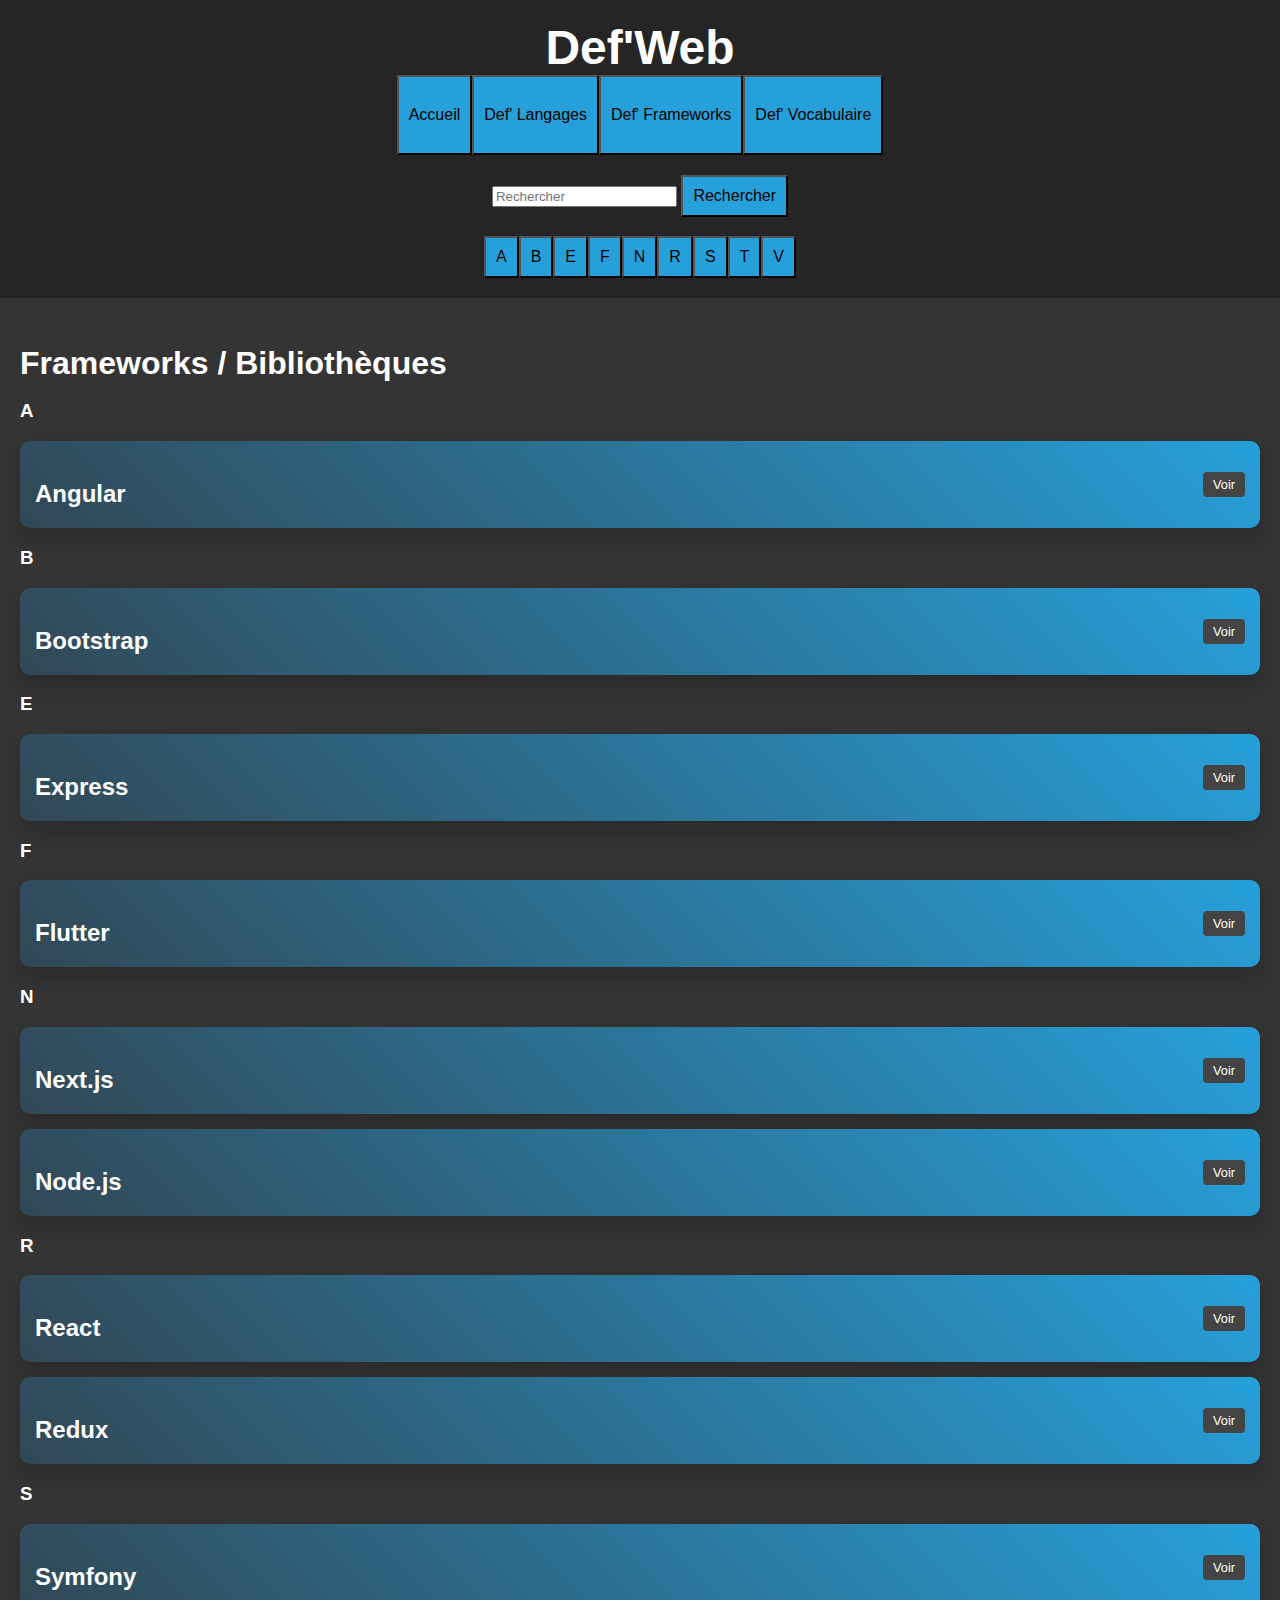
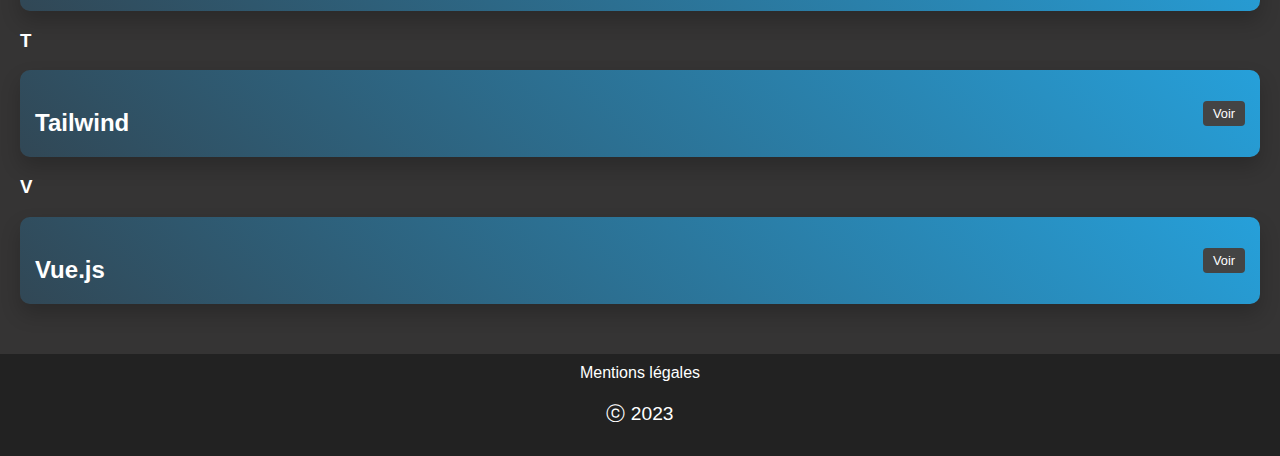
==== frameworks.html @ a6ba09f9 "ajout de quelques frameworks / modification du JS pour n'afficher que les data-letter présents dans " ====
<!DOCTYPE html>
<html lang="fr">
  <head>
    <meta charset="UTF-8" />
    <meta http-equiv="X-UA-Compatible" content="IE=edge" />
    <meta name="viewport" content="width=device-width, initial-scale=1.0" />
    <link rel="stylesheet" href="style.css" />
    <title>Def'Web</title>
  </head>
  <body>
    <header>
      <h1>Def'Web</h1>
      <section class="button-menu">
        <a href="index.html">
          <button class="menu">Accueil</button>
        </a>
        <a href="langages.html">
          <button class="menu">Def' Langages</button>
        </a>
        <a href="frameworks.html">
          <button class="menu">Def' Frameworks</button>
        </a>
        <a href="vocabulaire.html">
          <button class="menu">Def' Vocabulaire</button>
        </a>
      </section>
      <form>
        <input name="searchFrame" id="searchFrame" placeholder="Rechercher" />
        <button type="submit">Rechercher</button>
        <p id="frameMessage"></p>
      </form>
      <div id="alphabetButtons"></div>
    </header>
    <main>
      <section class="category">
        <h2>Frameworks / Bibliothèques</h2>
        <h3 class="letter" data-letter="A">A</h3>
        <section class="card">
          <div class="card-header">
            <h3 class="card-title">Angular</h3>
            <button class="card-toggle">Voir</button>
          </div>
          <div class="card-content">
            <p class="card-definition">
              Angular est un framework JavaScript développé par Google. Il est
              utilisé pour la création d'applications web dynamiques et
              performantes. Angular propose une architecture basée sur les
              composants et facilite la manipulation du DOM, la gestion des
              états et la communication avec les services web.
            </p>
            <p class="card-example">Exemple de code Angular :</p>
            <pre><code>import { Component } from '@angular/core';
        
        @Component({
          selector: 'app-root',
          template: `
            &lt;h1&gt;Hello, Angular!&lt;/h1&gt;
          `
        })
        export class AppComponent { }</code></pre>
          </div>
        </section>
        <h3 class="letter" data-letter="B">B</h3>
        <section class="card">
          <div class="card-header">
            <h3 class="card-title">Bootstrap</h3>
            <button class="card-toggle">Voir</button>
          </div>
          <div class="card-content">
            <p class="card-definition">
              Bootstrap est une bibliothèque CSS populaire qui offre une
              collection de composants prêts à l'emploi et un système de grille
              responsive. Elle facilite la création d'interfaces web modernes et
              attractives avec peu de code.
            </p>
            <p class="card-example">Exemple d'utilisation de Bootstrap :</p>
            <pre><code>&lt;html&gt;
          &lt;head&gt;
            &lt;link rel="stylesheet" href="https://stackpath.bootstrapcdn.com/bootstrap/4.5.2/css/bootstrap.min.css" integrity="sha384-pzjw8y/u/mKp12ZlE6R5EL3p5SLZK8YbU8LGA3k6TTCFKe6l/A6pzN1q5PZcw7Ys" crossorigin="anonymous"&gt;
          &lt;/head&gt;
          &lt;body&gt;
            &lt;div class="container"&gt;
              &lt;h1&gt;Hello, Bootstrap!&lt;/h1&gt;
              &lt;button class="btn btn-primary"&gt;Click Me&lt;/button&gt;
            &lt;/div&gt;
            &lt;script src="https://code.jquery.com/jquery-3.5.1.slim.min.js" integrity="sha384-DfXdz2htPH0lsSSs5nCTpuj/zy4C+OGpamoFVy38MVBnE+IbbVYUew+OrCXaRkfj" crossorigin="anonymous"&gt;&lt;/script&gt;
            &lt;script src="https://cdn.jsdelivr.net/npm/bootstrap@4.5.2/dist/js/bootstrap.bundle.min.js" integrity="sha384-pzjw8y/u/mKp12ZlE6R5EL3p5SLZK8YbU8LGA3k6TTCFKe6l/A6pzN1q5PZcw7Ys" crossorigin="anonymous"&gt;&lt;/script&gt;
          &lt;/body&gt;
        &lt;/html&gt;</code></pre>
          </div>
        </section>
        <h3 class="letter" data-letter="E">E</h3>
        <section class="card">
          <div class="card-header">
            <h3 class="card-title">Express</h3>
            <button class="card-toggle">Voir</button>
          </div>
          <div class="card-content">
            <p class="card-definition">
              Express est un framework web minimaliste pour Node.js. Il
              simplifie la création d'applications web en fournissant des
              fonctionnalités pour la gestion des routes, des middlewares et des
              requêtes/réponses HTTP.
            </p>
            <p class="card-example">Exemple d'utilisation d'Express :</p>
            <pre><code>const express = require('express');
        const app = express();
        
        app.get('/', (req, res) => {
          res.send('Hello, Express!');
        });
        
        app.listen(3000, () => {
          console.log('Server running at http://localhost:3000/');
        });</code></pre>
          </div>
        </section>
        <h3 class="letter" data-letter="F">F</h3>
        <section class="card">
          <div class="card-header">
            <h3 class="card-title">Flutter</h3>
            <button class="card-toggle">Voir</button>
          </div>
          <div class="card-content">
            <p class="card-definition">
              Flutter est un framework de développement d'applications
              multiplateformes créé par Google. Il permet de créer des
              applications mobiles et de bureau avec un seul codebase, en
              utilisant le langage de programmation Dart.
            </p>
            <p class="card-example">Exemple d'utilisation de Flutter :</p>
            <pre><code>// main.dart
        import 'package:flutter/material.dart';
        
        void main() {
          runApp(MyApp());
        }
        
        class MyApp extends StatelessWidget {
          @override
          Widget build(BuildContext context) {
            return MaterialApp(
              home: Scaffold(
                appBar: AppBar(
                  title: Text('Hello, Flutter!'),
                ),
                body: Center(
                  child: Text('Welcome to Flutter'),
                ),
              ),
            );
          }
        }</code></pre>
          </div>
        </section>

        <h3 class="letter" data-letter="N">N</h3>
        <section class="card">
          <div class="card-header">
            <h3 class="card-title">Next.js</h3>
            <button class="card-toggle">Voir</button>
          </div>
          <div class="card-content">
            <p class="card-definition">
              Next.js est un framework de développement web basé sur React. Il
              permet de créer des applications web modernes avec des
              fonctionnalités avancées telles que le rendu côté serveur (SSR),
              le rendu statique (SSG) et le routage client-side.
            </p>
            <p class="card-example">Exemple d'utilisation de Next.js :</p>
            <pre><code>// pages/index.js
        import React from 'react';
        
        const HomePage = () => {
          return (
            &lt;div&gt;
              &lt;h1&gt;Hello, Next.js!&lt;/h1&gt;
            &lt;/div&gt;
          );
        };
        
        export default HomePage;</code></pre>
          </div>
        </section>
        <section class="card">
          <div class="card-header">
            <h3 class="card-title">Node.js</h3>
            <button class="card-toggle">Voir</button>
          </div>
          <div class="card-content">
            <p class="card-definition">
              Node.js est un environnement d'exécution JavaScript côté serveur.
              Il permet d'exécuter du code JavaScript en dehors d'un navigateur
              et est souvent utilisé pour créer des serveurs web, des outils en
              ligne de commande et des applications réseau.
            </p>
            <p class="card-example">Exemple d'utilisation de Node.js :</p>
            <pre><code>// server.js
        const http = require('http');
        
        const server = http.createServer((req, res) => {
          res.statusCode = 200;
          res.setHeader('Content-Type', 'text/plain');
          res.end('Hello, Node.js!');
        });
        
        server.listen(3000, 'localhost', () => {
          console.log('Server running at http://localhost:3000/');
        });</code></pre>
          </div>
        </section>

        <h3 class="letter" data-letter="R">R</h3>
        <section class="card">
          <div class="card-header">
            <h3 class="card-title">React</h3>
            <button class="card-toggle">Voir</button>
          </div>
          <div class="card-content">
            <p class="card-definition">
              React est une bibliothèque JavaScript développée par Facebook.
              Elle est utilisée pour la création d'interfaces utilisateur
              interactives et réactives. React utilise un concept appelé
              "Virtual DOM" qui permet d'optimiser les performances en ne
              mettant à jour que les parties nécessaires de l'interface
              lorsqu'un état change.
            </p>
            <p class="card-example">Exemple de code React :</p>
            <pre><code>import React from 'react';
        
        function App() {
          return (
            &lt;div&gt;
              &lt;h1&gt;Hello, React!&lt;/h1&gt;
            &lt;/div&gt;
          );
        }
        
        export default App;</code></pre>
          </div>
        </section>
        <section class="card">
          <div class="card-header">
            <h3 class="card-title">Redux</h3>
            <button class="card-toggle">Voir</button>
          </div>
          <div class="card-content">
            <p class="card-definition">
              Redux est une bibliothèque de gestion d'état prévisible pour les
              applications JavaScript. Il est souvent utilisé en conjonction
              avec des bibliothèques de vues telles que React. Redux facilite la
              gestion de l'état global de l'application de manière organisée et
              maintenable.
            </p>
            <p class="card-example">Exemple d'utilisation de Redux :</p>
            <pre><code>import { createStore } from 'redux';
        
        // Définition du reducer
        function counterReducer(state = 0, action) {
          switch (action.type) {
            case 'INCREMENT':
              return state + 1;
            case 'DECREMENT':
              return state - 1;
            default:
              return state;
          }
        }
        
        // Création du store
        const store = createStore(counterReducer);
        
        // Dispatch d'actions
        store.dispatch({ type: 'INCREMENT' });
        store.dispatch({ type: 'INCREMENT' });
        store.dispatch({ type: 'DECREMENT' });
        
        // Obtention de l'état actuel
        const currentState = store.getState();
        console.log(currentState); // Output: 1</code></pre>
          </div>
        </section>

        <h3 class="letter" data-letter="S">S</h3>
        <section class="card">
          <div class="card-header">
            <h3 class="card-title">Symfony</h3>
            <button class="card-toggle">Voir</button>
          </div>
          <div class="card-content">
            <p class="card-definition">
              Symfony est un framework PHP utilisé pour le développement
              d'applications web. Il suit le modèle de conception MVC
              (Modèle-Vue-Contrôleur) et fournit des composants réutilisables,
              une architecture modulaire et des outils puissants pour faciliter
              le développement.
            </p>
            <p class="card-example">Exemple d'utilisation de Symfony :</p>
            <pre><code>// src/Controller/DefaultController.php
        namespace App\Controller;
        
        use Symfony\Component\HttpFoundation\Response;
        use Symfony\Component\Routing\Annotation\Route;
        
        class DefaultController
        {
            /**
             * @Route("/", name="homepage")
             */
            public function index(): Response
            {
                return new Response('Hello, Symfony!');
            }
        }</code></pre>
          </div>
        </section>
        <h3 class="letter" data-letter="T">T</h3>
        <section class="card">
          <div class="card-header">
            <h3 class="card-title">Tailwind</h3>
            <button class="card-toggle">Voir</button>
          </div>
          <div class="card-content">
            <p class="card-definition">
              Tailwind CSS est une bibliothèque CSS utilitaire qui permet de
              créer rapidement des interfaces web personnalisées. Elle fournit
              une collection de classes prêtes à l'emploi pour la mise en page,
              les couleurs, les typographies et bien plus encore.
            </p>
            <p class="card-example">Exemple d'utilisation de Tailwind :</p>
            <pre><code>&lt;html&gt;
          &lt;head&gt;
            &lt;link href="https://cdn.tailwindcss.com/2.2.16/tailwind.min.css" rel="stylesheet"&gt;
          &lt;/head&gt;
          &lt;body&gt;
            &lt;div class="bg-blue-500 text-white p-4"&gt;
              &lt;h1 class="text-3xl"&gt;Hello, Tailwind!&lt;/h1&gt;
            &lt;/div&gt;
          &lt;/body&gt;
        &lt;/html&gt;</code></pre>
          </div>
        </section>

        <h3 class="letter" data-letter="V">V</h3>
        <section class="card">
          <div class="card-header">
            <h3 class="card-title">Vue.js</h3>
            <button class="card-toggle">Voir</button>
          </div>
          <div class="card-content">
            <p class="card-definition">
              Vue.js est un framework JavaScript progressif utilisé pour la
              création d'interfaces utilisateur. Il se concentre sur la partie
              vue d'une application web, offrant des fonctionnalités telles que
              la liaison de données, la gestion des événements et la création de
              composants réutilisables. Vue.js est apprécié pour sa simplicité
              et sa flexibilité.
            </p>
            <p class="card-example">Exemple de code Vue.js :</p>
            <pre><code>&lt;template&gt;
          &lt;div&gt;
            &lt;h1&gt;Hello, Vue.js!&lt;/h1&gt;
          &lt;/div&gt;
        &lt;/template&gt;
        
        &lt;script&gt;
        export default {
          name: 'App'
        }
        &lt;/script&gt;</code></pre>
          </div>
        </section>
      </section>
    </main>

    <footer>
      <a href="mentions_legales.html">Mentions légales</a>
      <p>&#9426; 2023</p>
    </footer>
    <script src="frameworks.js"></script>
  </body>
</html>
---- style.css ----
body {
  background-color: #353434;
  color: #fff;
  font-family: Arial, sans-serif;
  margin: 0;
  padding: 0;
}

header {
  display: flex;
  flex-direction: column;
  align-items: center;
  background-color: #222222c5;
  padding: 20px;
}

h1 {
  font-size: 3rem;
  margin: 0;
}

form {
  margin-top: 20px;
}

input[type="text"],
button {
  font-size: 1em;
  padding: 10px;
}
button {
  background: #26a0da;
}
button:hover {
  background: #314755;
  color: #fff;
}

.button-menu {
  display: flex;
  flex-wrap: wrap;
  justify-content: center;
}
.menu {
  font-size: 1em;
  padding: 10px;
  height: 5em;
}
.menu {
  background: #26a0da;
}
.menu:hover {
  background: #314755;
  color: #fff;
}

p {
  font-size: 1.2em;
}

main {
  padding: 20px;
}

.category {
  margin-bottom: 30px;
}

h2 {
  font-size: 2rem;
  margin-bottom: 15px;
}

.card {
  background: linear-gradient(45deg, #314755, #26a0da);
  border-radius: 10px;
  box-shadow: 0 10px 20px rgba(0, 0, 0, 0.2);
  margin-bottom: 15px;
  padding: 15px;
}

.card-header {
  align-items: center;
  display: flex;
  justify-content: space-between;
}

.card-title {
  font-size: 1.5rem;
  margin-bottom: 5px;
}

.card-toggle {
  background-color: #444;
  border: none;
  border-radius: 4px;
  color: #fff;
  cursor: pointer;
  font-size: 0.8rem;
  padding: 5px 10px;
  transition: background-color 0.3s ease;
}

.card-toggle:hover {
  background-color: #666;
}

.card-content {
  display: none;
}

.card-content.is-visible {
  display: block;
  margin-top: 10px;
}

.card-definition,
.card-example {
  font-size: 1rem;
}

.card-example {
  font-style: italic;
  text-decoration: underline;
}

pre {
  background-color: #333;
  color: #fff;
  padding: 10px;
  overflow: auto;
  margin: 0;
}

code {
  display: block;
}

footer {
  background-color: #222;
  color: #fff;
  padding: 10px;
  text-align: center;
}

a {
  color: #fff;
  text-decoration: none;
}

a:hover {
  text-decoration: underline;
}

.highlight {
  background: linear-gradient(45deg, #9ec3da, #ff00ff);
}
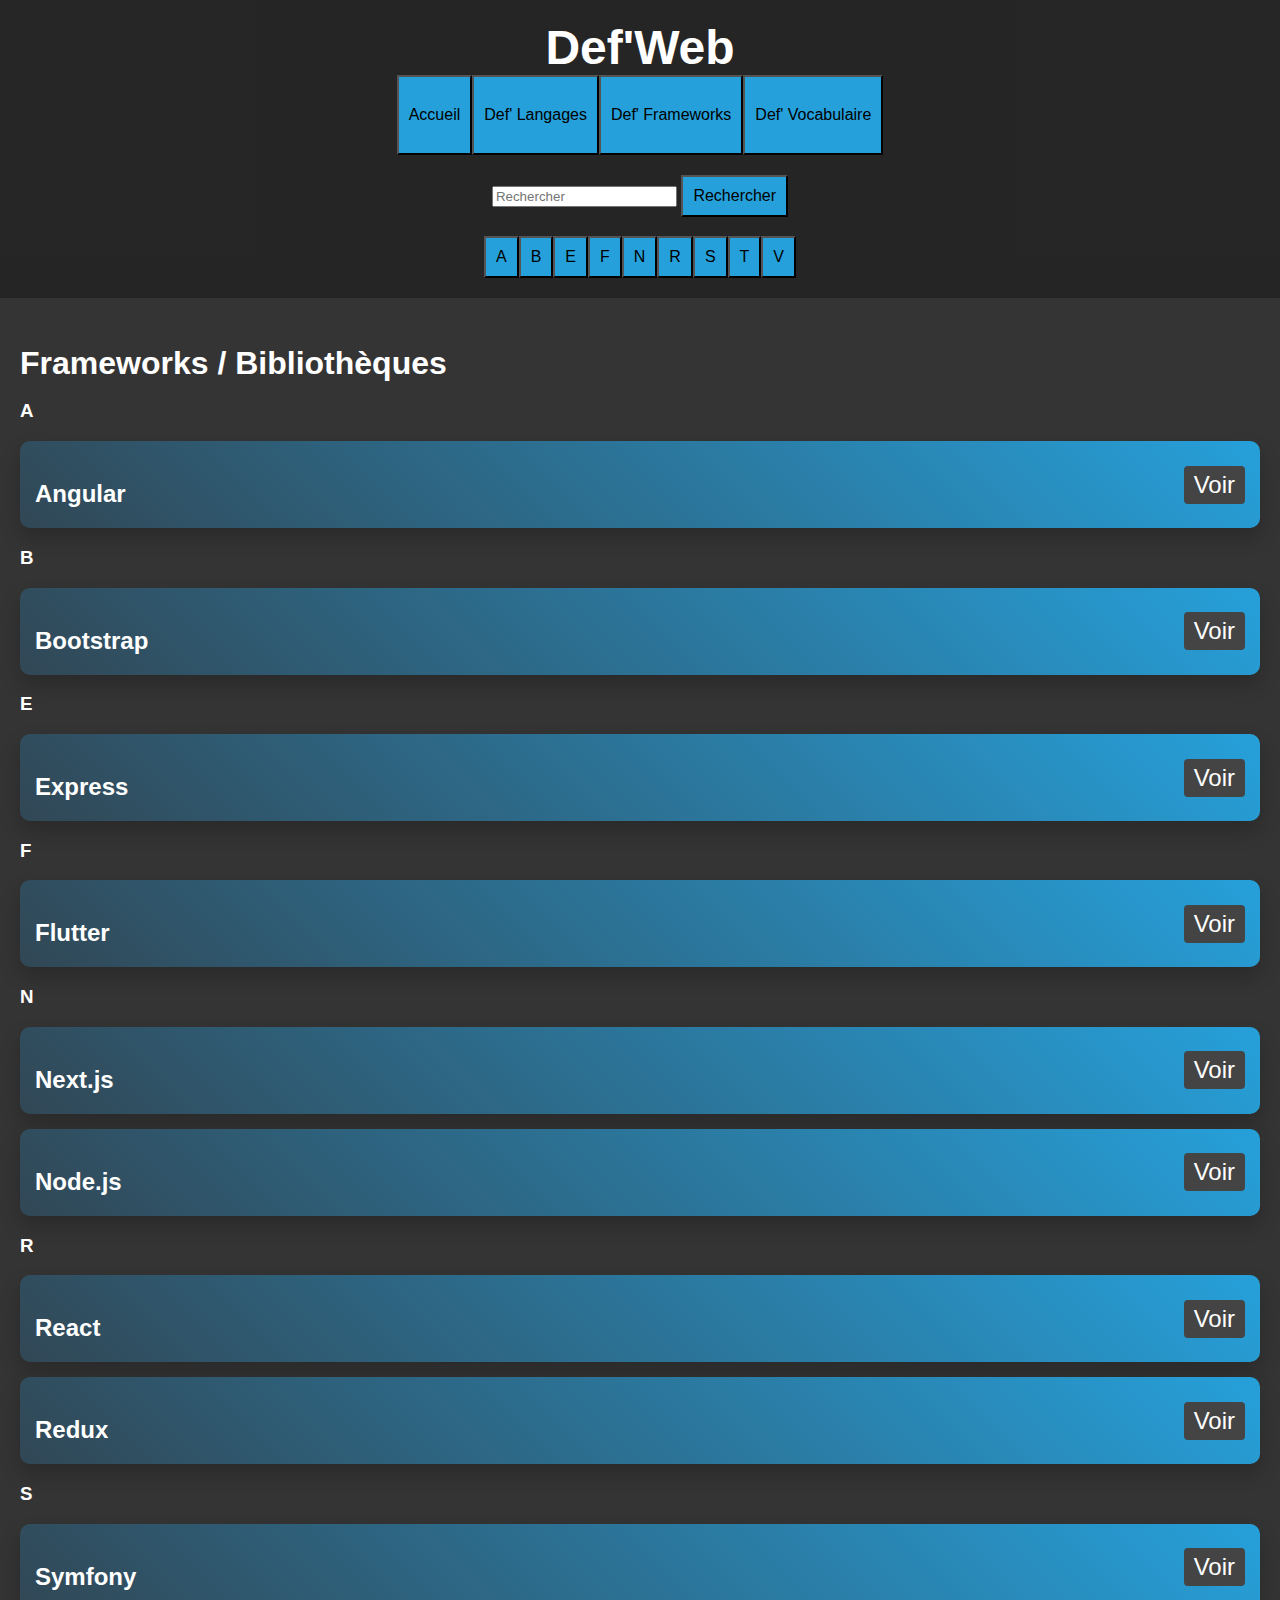
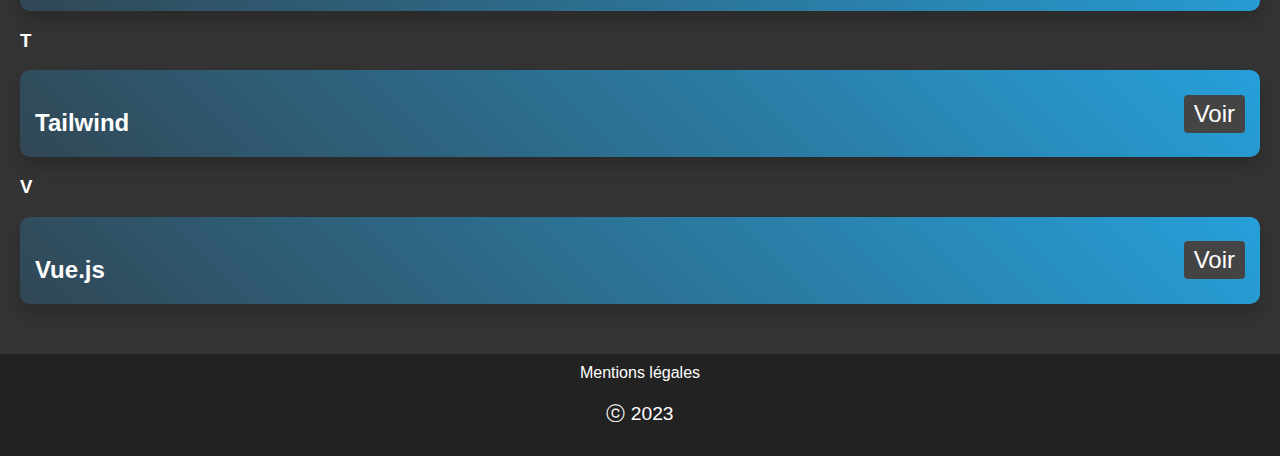
==== commit 9e234c39: "ajours de qques notions + possibilité de retour vers le haut de la page plus rapidement" ====
--- a/frameworks.html
+++ b/frameworks.html
@@ -31,6 +31,7 @@
       </form>
       <div id="alphabetButtons"></div>
     </header>
+    <button class="scroll-top">Retour en haut</button>
     <main>
       <section class="category">
         <h2>Frameworks / Bibliothèques</h2>
--- a/style.css
+++ b/style.css
@@ -96,7 +96,7 @@
   border-radius: 4px;
   color: #fff;
   cursor: pointer;
-  font-size: 0.8rem;
+  font-size: 1.5rem;
   padding: 5px 10px;
   transition: background-color 0.3s ease;
 }
@@ -125,7 +125,7 @@
 }
 
 pre {
-  background-color: #333;
+  background-color: #6e4141;
   color: #fff;
   padding: 10px;
   overflow: auto;
@@ -155,3 +155,11 @@
 .highlight {
   background: linear-gradient(45deg, #9ec3da, #ff00ff);
 }
+
+.scroll-top {
+  position: fixed;
+  bottom: 1em;
+  right: 1em;
+  display: none;
+  background-color: #fff;
+}
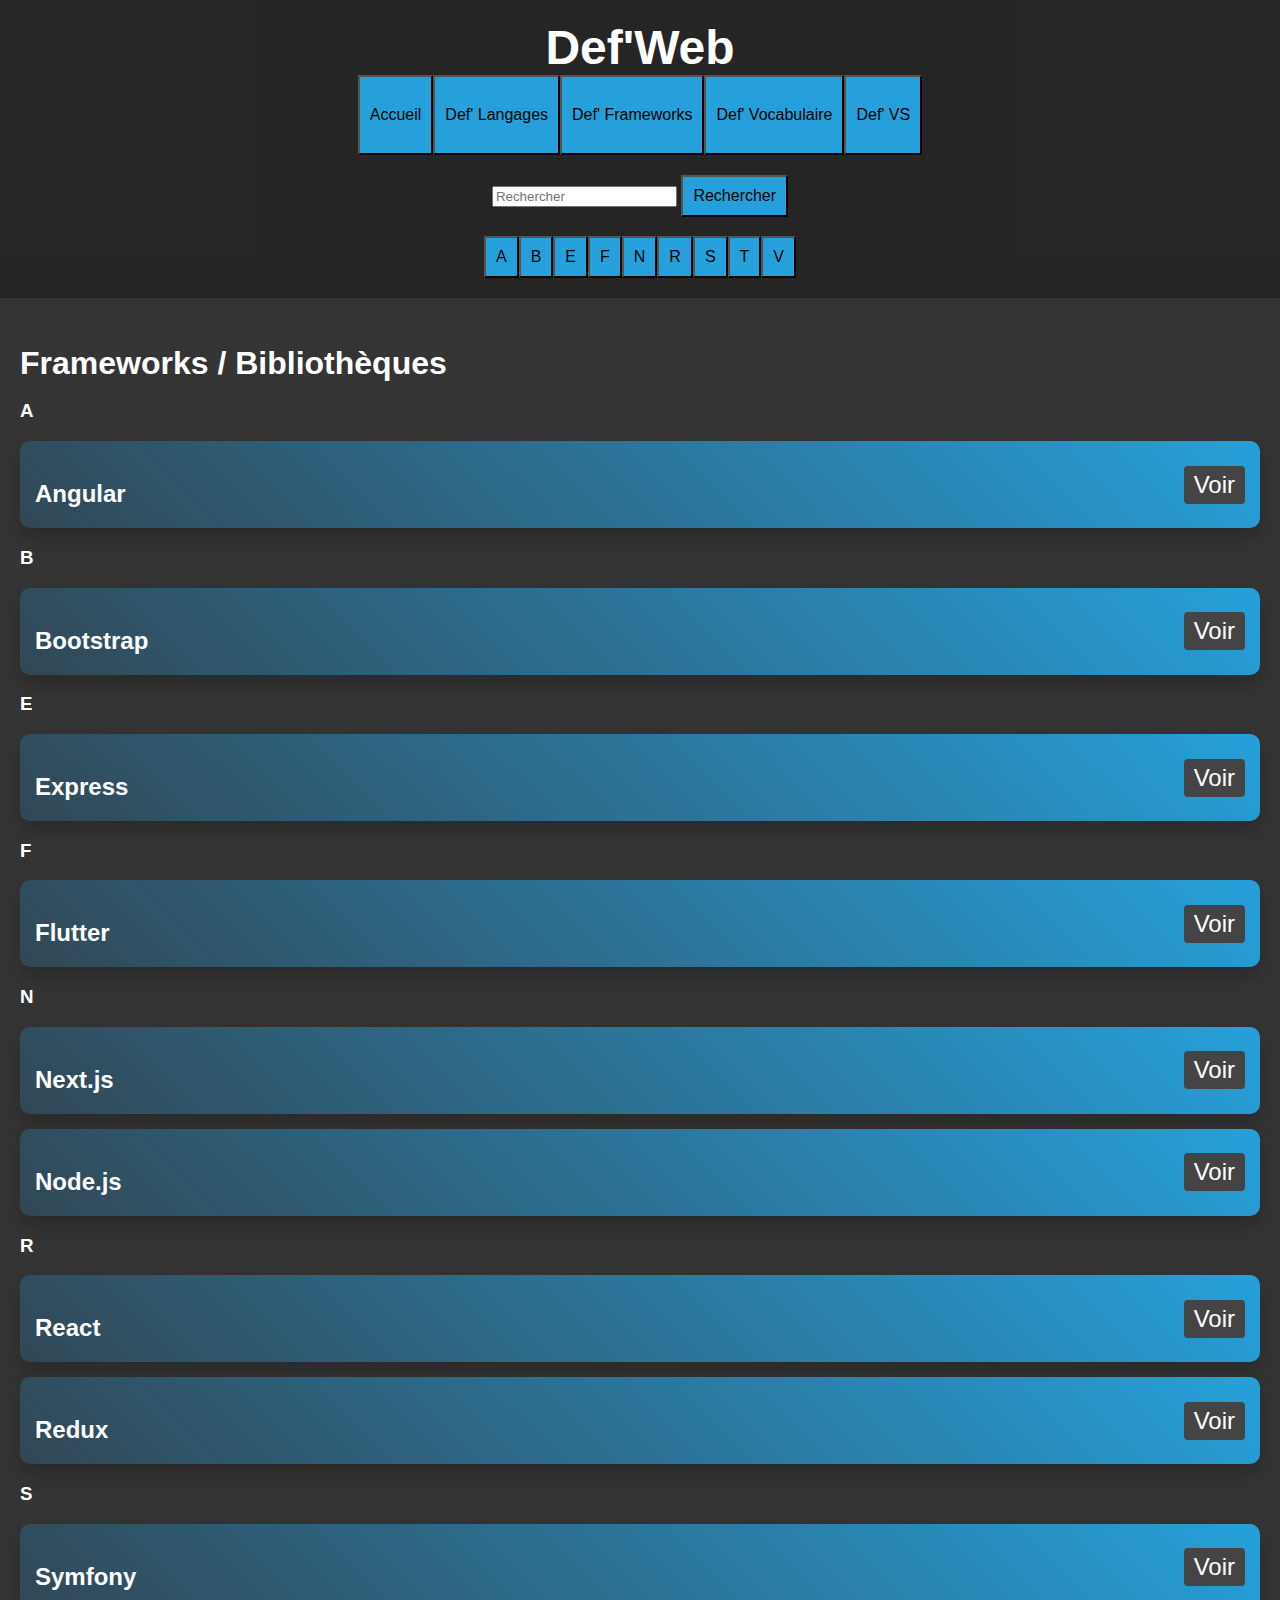
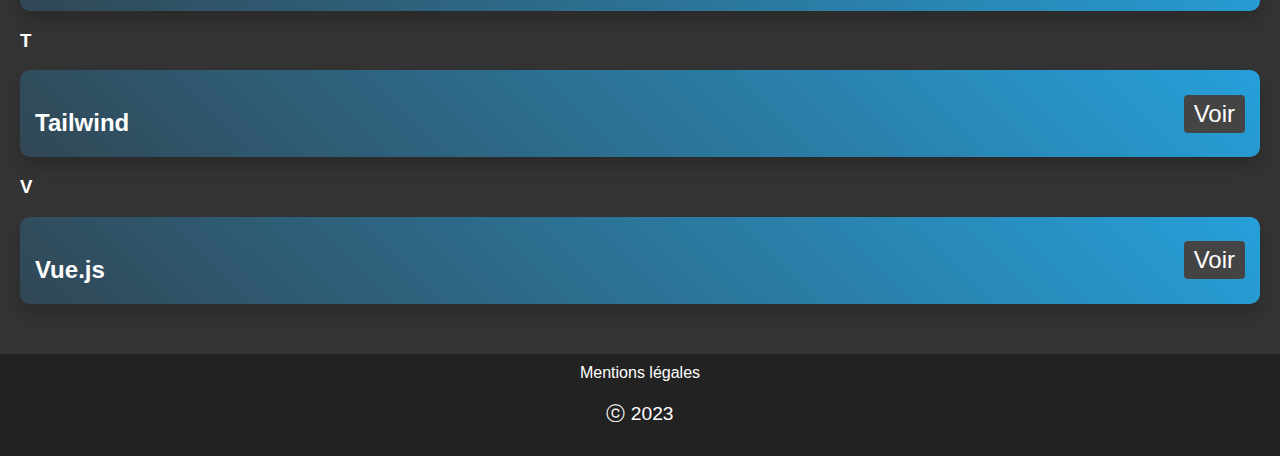
==== commit 40f6b49f: "ajout de qques notions + nouvelles pages avec les différences entre plusiers notions" ====
--- a/frameworks.html
+++ b/frameworks.html
@@ -23,6 +23,9 @@
         <a href="vocabulaire.html">
           <button class="menu">Def' Vocabulaire</button>
         </a>
+        <a href="vs.html">
+          <button class="menu">Def' VS</button>
+        </a>
       </section>
       <form>
         <input name="searchFrame" id="searchFrame" placeholder="Rechercher" />
